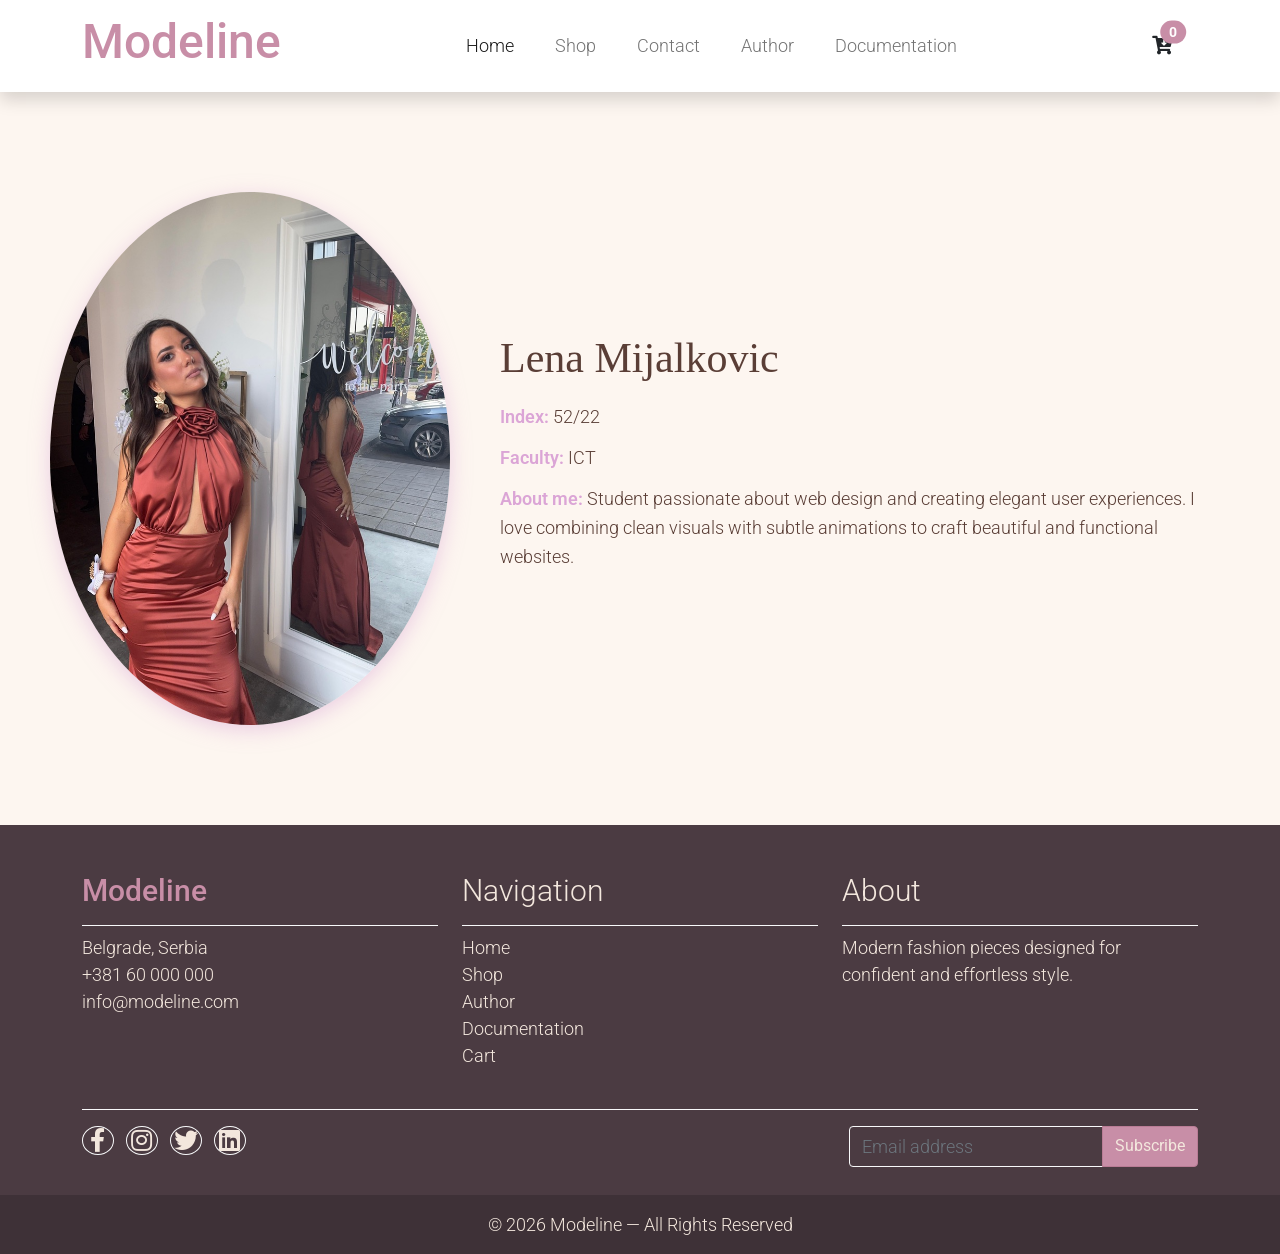
==== author.html @ 96ca3425 "Add files via upload" ====
<!DOCTYPE html>
<html lang="en">

<head>
    <title>Modeline | Home</title>
    <meta charset="utf-8">
    <meta name="viewport" content="width=device-width, initial-scale=1">

    <meta name="description" content="Modeline is a modern fashion website featuring elegant pieces, refined accessories, and contemporary style inspiration.">
    <meta name="keywords" content="fashion, modern fashion, dresses, accessories, style, collection, boutique">
    <meta name="author" content="Your Name">

    <link rel="apple-touch-icon" href="assets/img/apple-icon.png">
    <link rel="shortcut icon" type="image/x-icon" href="assets/img/favicon.ico">

    <link rel="stylesheet" href="assets/css/bootstrap.min.css">
    <link rel="stylesheet" href="assets/css/templatemo.css">
    <link rel="stylesheet" href="assets/css/custom.css">
    <link rel="stylesheet" href="assets/css/fontawesome.min.css">
    <link rel="stylesheet" href="https://fonts.googleapis.com/css2?family=Roboto:wght@100;200;300;400;500;700;900&display=swap">
</head>

<body>

    <!-- Header -->
    <nav class="navbar navbar-expand-lg navbar-light shadow">
        <div class="container d-flex justify-content-between align-items-center">

            <a class="navbar-brand text-success logo h1 align-self-center" href="index.html">
                Modeline
            </a>

            <button class="navbar-toggler border-0" type="button" data-bs-toggle="collapse"
                data-bs-target="#main_nav">
                <span class="navbar-toggler-icon"></span>
            </button>

            <div class="collapse navbar-collapse justify-content-between align-items-center" id="main_nav">
                <ul class="navbar-nav mx-auto">
                    <li class="nav-item">
                        <a class="nav-link active" href="index.html">Home</a>
                    </li>

                    <li class="nav-item">
                        <a class="nav-link" href="shop.html">Shop</a>
                    </li>

                    <li class="nav-item">
                        <a class="nav-link" href="contact.html">Contact</a>
                    </li>

                    <li class="nav-item">
                        <a class="nav-link" href="author.html">Author</a>
                    </li>

                    <li class="nav-item">
                        <a class="nav-link" href="documentation.html">Documentation</a>
                    </li>
                </ul>

                <div class="d-flex align-items-center">
                    <a class="nav-icon position-relative text-decoration-none text-dark" href="cart.html">
                        <i class="fa fa-fw fa-cart-arrow-down text-dark mr-1"></i>
                        <span class="position-absolute top-0 start-100 translate-middle badge rounded-pill bg-success text-white">0</span>
                    </a>
                </div>
            </div>

        </div>
    </nav>


    <section class="author-section">
        <div class="author-image">
            <img src="assets/img/author1.jpeg" alt="Author Lena Mijalkovic">
        </div>
        <div class="author-info">
            <h2>Lena Mijalkovic</h2>
            <p><span>Index:</span> 52/22</p>
            <p><span>Faculty:</span> ICT</p>
            <p><span>About me:</span> Student passionate about web design and creating elegant user experiences. I love combining clean visuals with subtle animations to craft beautiful and functional websites.</p>
        </div>
    </section>


<script src="assets/js/main.js"></script>
</body>
<footer class="bg-dark" id="templatemo_footer">
    <div class="container">
        <div class="row">

            <!-- BRAND -->
            <div class="col-md-4 pt-5">
                <h2 class="h2 text-success border-bottom pb-3 border-light logo">Modeline</h2>
                <ul class="list-unstyled text-light footer-link-list">
                    <li>Belgrade, Serbia</li>
                    <li>+381 60 000 000</li>
                    <li>info@modeline.com</li>
                </ul>
            </div>

            <!-- NAV -->
            <div class="col-md-4 pt-5">
                <h2 class="h2 text-light border-bottom pb-3 border-light">Navigation</h2>
                <ul class="list-unstyled footer-link-list">
                    <li><a href="index.html">Home</a></li>
                    <li><a href="shop.html">Shop</a></li>
                    <li><a href="author.html">Author</a></li>
                    <li><a href="documentation.html">Documentation</a></li>
                    <li><a href="cart.html">Cart</a></li>
                </ul>
            </div>

            <!-- ABOUT -->
            <div class="col-md-4 pt-5">
                <h2 class="h2 text-light border-bottom pb-3 border-light">About</h2>
                <p class="text-light">
                    Modern fashion pieces designed for confident and effortless style.
                </p>
            </div>

        </div>

        <!-- ICONS + SUBSCRIBE -->
        <div class="row text-light mb-4 mt-4">
            <div class="col-12 mb-3">
                <div class="w-100 border-top border-light"></div>
            </div>

            <!-- SOCIAL ICONS -->
            <div class="col-auto me-auto">
                <ul class="list-inline footer-icons">

                    <li class="list-inline-item border border-light rounded-circle text-center">
                        <a target="_blank" href="#"><i class="fab fa-facebook-f fa-lg fa-fw"></i></a>
                    </li>

                    <li class="list-inline-item border border-light rounded-circle text-center">
                        <a target="_blank" href="#"><i class="fab fa-instagram fa-lg fa-fw"></i></a>
                    </li>

                    <li class="list-inline-item border border-light rounded-circle text-center">
                        <a target="_blank" href="#"><i class="fab fa-twitter fa-lg fa-fw"></i></a>
                    </li>

                    <li class="list-inline-item border border-light rounded-circle text-center">
                        <a target="_blank" href="#"><i class="fab fa-linkedin fa-lg fa-fw"></i></a>
                    </li>

                </ul>
            </div>

            <!-- SUBSCRIBE -->
            <div class="col-auto">
                <div class="input-group">
                    <input type="text" class="form-control bg-dark border-light text-light" placeholder="Email address">
                    <button class="btn btn-success text-light">Subscribe</button>
                </div>
            </div>

        </div>
    </div>

    <!-- COPYRIGHT -->
    <div class="w-100 bg-black py-3">
        <div class="container">
            <p class="text-light mb-0 text-center">
                © 2026 Modeline — All Rights Reserved
            </p>
        </div>
    </div>
</footer>
---- assets/css/templatemo.css ----
/*
TemplateMo 559 Zay Shop
MODIFIED COLORS - Modeline theme
*/

/* Typography */
body, ul, li, p, a, label, input, div {
  font-family: 'Roboto', sans-serif;
  font-size: 18px !important;
  font-weight: 300 !important;
}

.h1 {
  font-size: 48px !important;
  font-weight: 200 !important;
}

.h2 {
  font-size: 30px !important;
  font-weight: 300;
}

.h3 {
  font-size: 22px !important;
}

/* General */
.logo { font-weight: 500 !important;}

.text-warning { color: #ede861 !important;}
.text-muted { color: #bcbcbc !important;}

/* ✨ GLAVNA BOJA */
.text-success { color: #C88EA7 !important;}
.bg-success { background-color: #C88EA7 !important;}

.btn-success {
  background-color: #C88EA7 !important;
  border-color: #B97C95 !important;
}

/* ✨ HOVER */
.pagination .page-link:hover,
.pagination .page-link.active {
  background-color: #B97C95;
  color: #fff;
}

/* ✨ POZADINE */
.bg-dark { background-color: #4B3B42 !important;}
.bg-light { background-color: #F8F1F4 !important;}
.bg-black { background-color: #3E3137 !important;}
.text-light { color: #F3E7DD !important;}


/* NAV */
#templatemo_nav_top { min-height: 40px;}
#templatemo_nav_top * { font-size: .9em !important;}

#main_nav a {
    position: relative;
    margin-right: 25px;
}

#main_nav a::after {
    content: "";
    position: absolute;
    width: 0;
    height: 2px;
    bottom: 0;
    left: 0;
    background-color: #C88EA7;
    transition: 0.3s;
}

#main_nav a:hover::after {
    width: 100%;
}

#templatemo_main_nav .navbar .nav-icon { margin-right: 20px;}


/* HERO */
#template-mo-zay-hero-carousel {
  background: #F8F1F4 !important;
}


/* ACCORDION */
.templatemo-accordion a { color: #000;}
.templatemo-accordion a:hover { color: #333d4a;}


/* SHOP */
.shop-top-menu a:hover { color: #B97C95 !important;}


/* PRODUCT */
.product-wap {
  box-shadow: 0px 5px 10px rgba(0,0,0,0.10);
}

.product-wap .product-color-dot.color-dot-red { background:#f71515;}
.product-wap .product-color-dot.color-dot-blue { background:#6db4fe;}
.product-wap .product-color-dot.color-dot-black { background:#000;}
.product-wap .product-color-dot.color-dot-light { background:#e0e0e0;}
.product-wap .product-color-dot.color-dot-green { background:#0bff7e;}

.card.product-wap .product-overlay {
  background: rgba(0,0,0,0.5);
  visibility: hidden;
  opacity: 0;
  transition: .3s;
}

.card.product-wap:hover .product-overlay {
  visibility: visible;
  opacity: 1;
}

.card.product-wap a { color: #000;}


/* CAROUSEL HERO */
#template-mo-zay-hero-carousel .carousel-indicators li {
  margin-top: -50px;
  background-color: #C88EA7;
}

#template-mo-zay-hero-carousel .carousel-control-next i,
#template-mo-zay-hero-carousel .carousel-control-prev i {
  color: #C88EA7 !important;
  font-size: 2.8em !important;
}


/* SERVICES */
.services-icon-wap { transition: .3s;}

.services-icon-wap:hover {
  background: #B97C95;
}

.services-icon-wap:hover,
.services-icon-wap:hover i {
  color: #fff;
}


/* FOOTER */
#tempaltemo_footer a:hover {
  color: #B97C95;
}

/* footer links fix */
.footer-link-list a {
    color: #F3E7DD !important;
    text-decoration: none !important;
}

.footer-link-list a:hover {
    color: #C88EA7 !important;
}

/* social icons */
.footer-icons a {
    color: #F3E7DD !important;
    text-decoration: none !important;
}

.footer-icons a:hover {
    color: #C88EA7 !important;
}

.author-section {
    display: flex;
    justify-content: center;
    align-items: center;
    gap: 50px;
    padding: 100px 50px;
    background-color: #fdf6f0;
}

.author-image {
    flex: 1;
    max-width: 400px;
}

.author-image img {
    width: 100%;
    border-radius: 50%;
    box-shadow: 0 5px 20px rgba(219, 165, 214, 0.5);
}

.author-info {
    flex: 1;
    font-family: 'Poppins', sans-serif;
    color: #5a3e36;
}

.author-info h2 {
    font-family: 'Playfair Display', serif;
    font-size: 42px;
    margin-bottom: 20px;
}

.author-info p {
    font-size: 18px;
    margin-bottom: 12px;
    line-height: 1.6;
}

.author-info span {
    font-weight: 600;
    color: #dba5d6;
}

.hero-img-wrapper {
    position: relative;
}

.hero-img {
    max-width: 420px;
    width: 100%;
    image-rendering: auto;
    filter: contrast(1.05) sharpen(0.3);
}

.category-img{
    width: 200px;
    height: 200px;
    object-fit: cover;
}
---- assets/css/custom.css ----
/*
Custom Css
*/
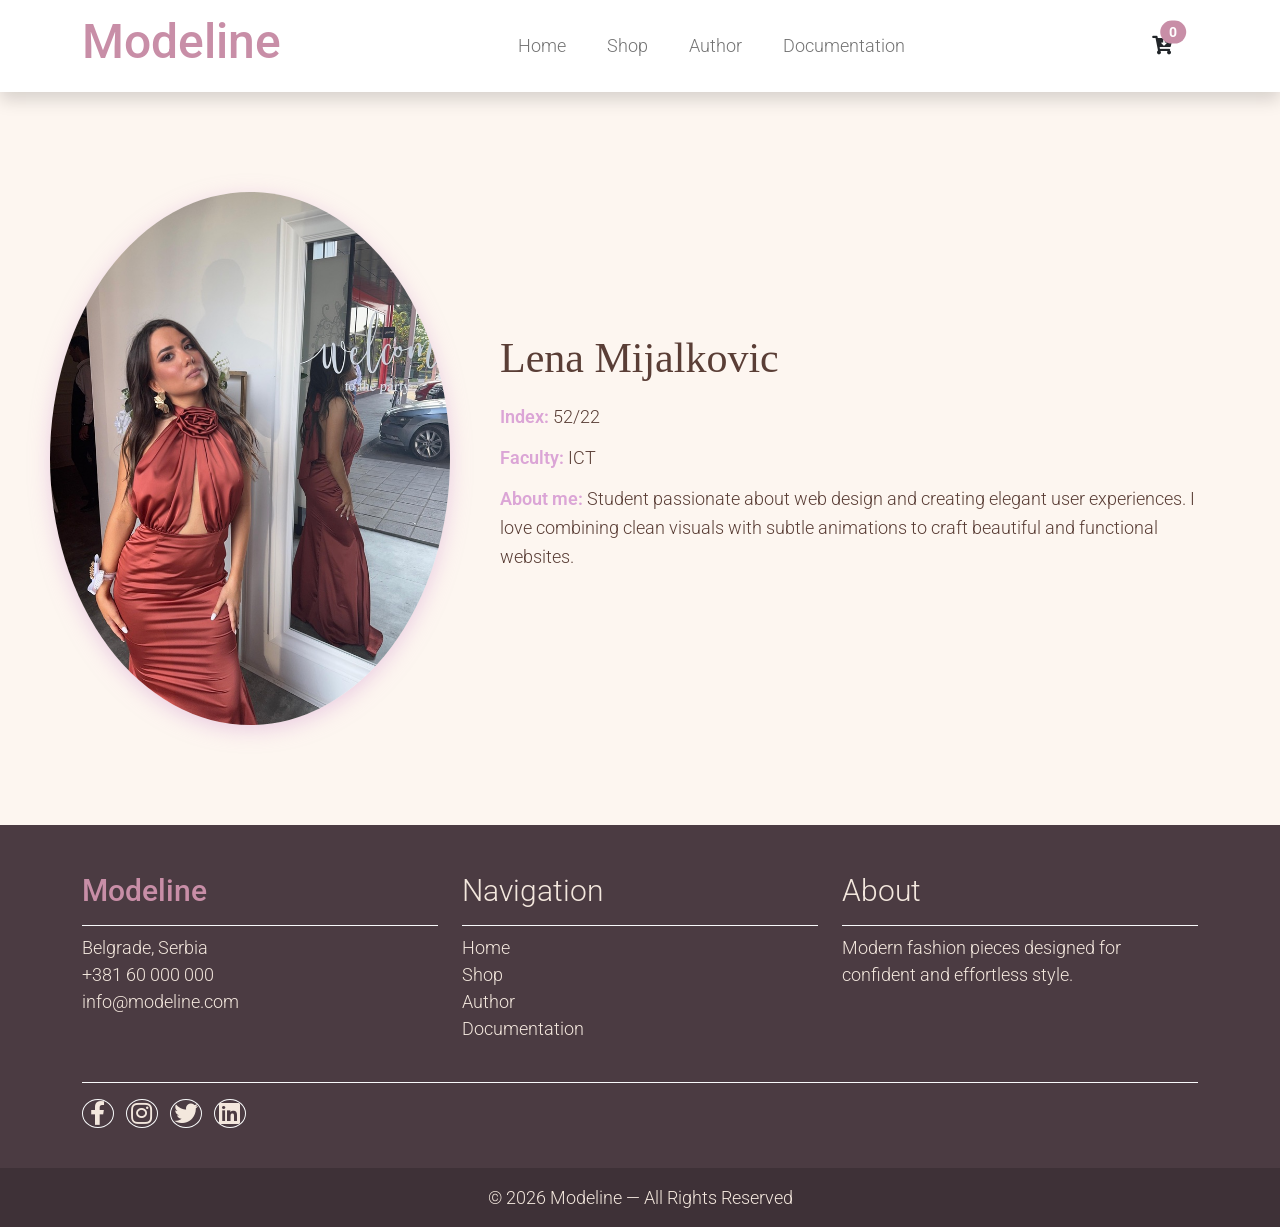
==== commit 07dcc601: "Add files via upload" ====
--- a/author.html
+++ b/author.html
@@ -11,7 +11,7 @@
     <meta name="author" content="Your Name">
 
     <link rel="apple-touch-icon" href="assets/img/apple-icon.png">
-    <link rel="shortcut icon" type="image/x-icon" href="assets/img/favicon.ico">
+    <link rel="icon" type="image/png" href="assets/img/icon.png">
 
     <link rel="stylesheet" href="assets/css/bootstrap.min.css">
     <link rel="stylesheet" href="assets/css/templatemo.css">
@@ -36,26 +36,8 @@
             </button>
 
             <div class="collapse navbar-collapse justify-content-between align-items-center" id="main_nav">
-                <ul class="navbar-nav mx-auto">
-                    <li class="nav-item">
-                        <a class="nav-link active" href="index.html">Home</a>
-                    </li>
-
-                    <li class="nav-item">
-                        <a class="nav-link" href="shop.html">Shop</a>
-                    </li>
-
-                    <li class="nav-item">
-                        <a class="nav-link" href="contact.html">Contact</a>
-                    </li>
-
-                    <li class="nav-item">
-                        <a class="nav-link" href="author.html">Author</a>
-                    </li>
-
-                    <li class="nav-item">
-                        <a class="nav-link" href="documentation.html">Documentation</a>
-                    </li>
+                <ul class="navbar-nav mx-auto data">
+                    
                 </ul>
 
                 <div class="d-flex align-items-center">
@@ -82,10 +64,9 @@
         </div>
     </section>
 
-
-<script src="assets/js/main.js"></script>
 </body>
-<footer class="bg-dark" id="templatemo_footer">
+    <!-- Footer -->
+    <footer class="bg-dark" id="templatemo_footer">
     <div class="container">
         <div class="row">
 
@@ -102,12 +83,8 @@
             <!-- NAV -->
             <div class="col-md-4 pt-5">
                 <h2 class="h2 text-light border-bottom pb-3 border-light">Navigation</h2>
-                <ul class="list-unstyled footer-link-list">
-                    <li><a href="index.html">Home</a></li>
-                    <li><a href="shop.html">Shop</a></li>
-                    <li><a href="author.html">Author</a></li>
-                    <li><a href="documentation.html">Documentation</a></li>
-                    <li><a href="cart.html">Cart</a></li>
+                <ul class="list-unstyled footer-link-list footer">
+                    
                 </ul>
             </div>
 
@@ -151,12 +128,12 @@
             </div>
 
             <!-- SUBSCRIBE -->
-            <div class="col-auto">
+            <!-- <div class="col-auto">
                 <div class="input-group">
                     <input type="text" class="form-control bg-dark border-light text-light" placeholder="Email address">
                     <button class="btn btn-success text-light">Subscribe</button>
                 </div>
-            </div>
+            </div> -->
 
         </div>
     </div>
@@ -169,4 +146,10 @@
             </p>
         </div>
     </div>
-</footer>+</footer>
+
+    <script src="assets/js/bootstrap.bundle.min.js"></script>
+    <script src="https://code.jquery.com/jquery-3.6.0.min.js"></script>
+    <script src="assets/js/main.js"></script>
+</body>
+</html>
--- a/assets/css/templatemo.css
+++ b/assets/css/templatemo.css
@@ -232,3 +232,49 @@
     object-fit: cover;
 }
 
+#shop .card-img {
+    width: 100%;
+    height: 350px;
+    object-fit: cover;
+}
+
+#featuredProducts .card-img-top {
+    width: 100%;
+    height: 500px;
+    object-fit: cover;
+}
+
+.image-holder{
+    position: relative;
+}
+
+.badge-new{
+    position: absolute;
+    top: 10px;
+    left: 10px;
+    z-index: 20;
+    background-color: #C88EA7;
+    color: #fff;
+    padding: 6px 10px;
+    font-size: 12px !important;
+    font-weight: 500 !important;
+    border-radius: 4px;
+    line-height: 1;
+}
+
+#shop .col-md-4{
+    display: flex;
+}
+
+#shop .product-wap{
+    width: 100%;
+    display: flex;
+    flex-direction: column;
+}
+
+#shop .card-body{
+    flex: 1;
+    display: flex;
+    flex-direction: column;
+    justify-content: space-between;
+}
